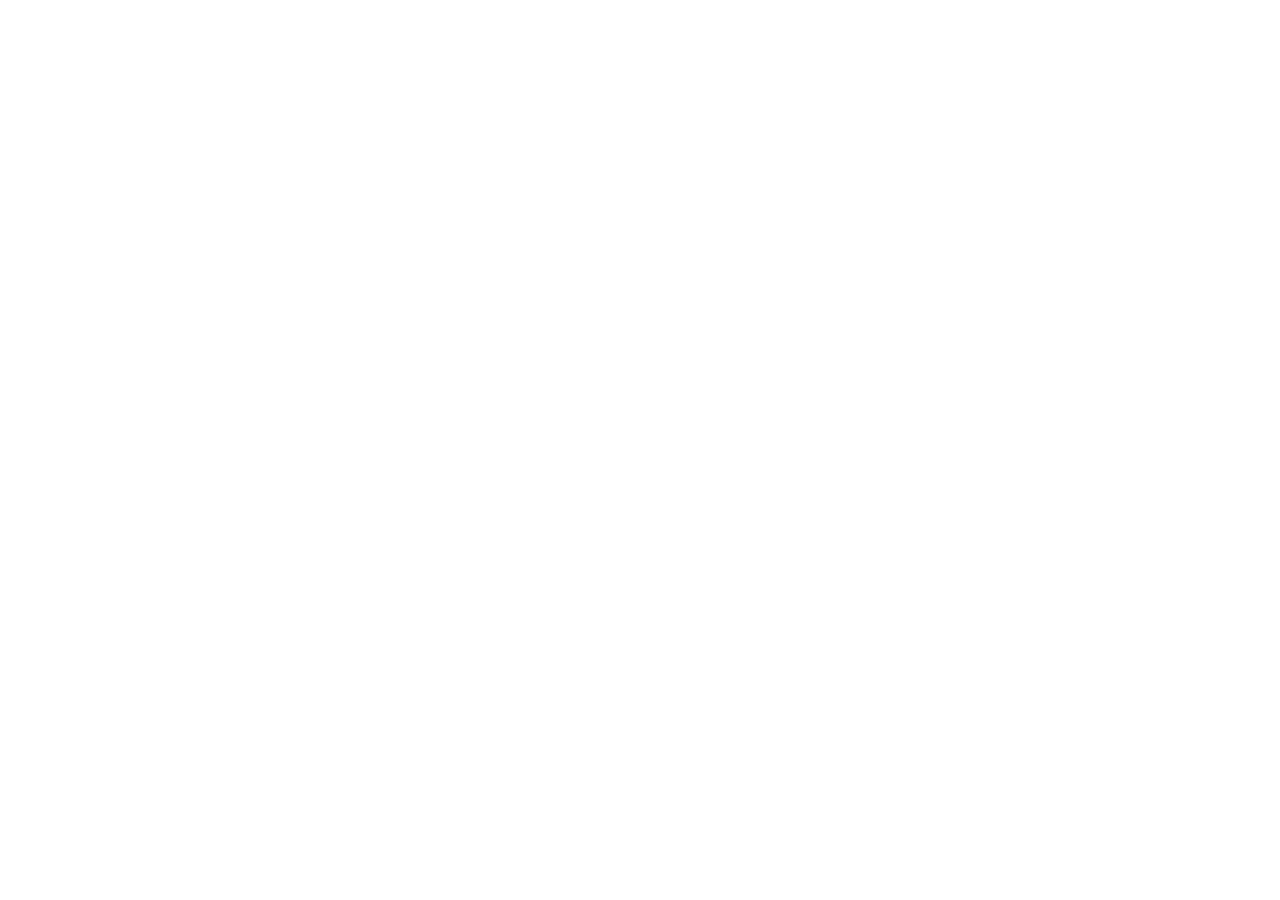
==== src/index.html @ 2e912501 "Make a folder structure and add design files" ====
<!DOCTYPE html>
<html lang="en">
<head>
    <meta charset="UTF-8">
    <meta name="viewport" content="width=device-width, initial-scale=1.0">
    <title>Roshan Bhusal</title>
    <link rel="stylesheet" href="style.css">
</head>
<body>
</body>
</html>
---- src/style.css ----
/* css reset */

*, *::before, *::after {
  box-sizing: border-box;
}

* {
  margin: 0;
}

body {
  line-height: 1.5;
  -webkit-font-smoothing: antialiased;
}

img, picture, video, canvas, svg {
  display: block;
  max-width: 100%;
}

input, button, textarea, select {
  font: inherit;
}

p, h1, h2, h3, h4, h5, h6 {
  overflow-wrap: break-word;
}

#root, #__next {
  isolation: isolate;
}

/* styles */
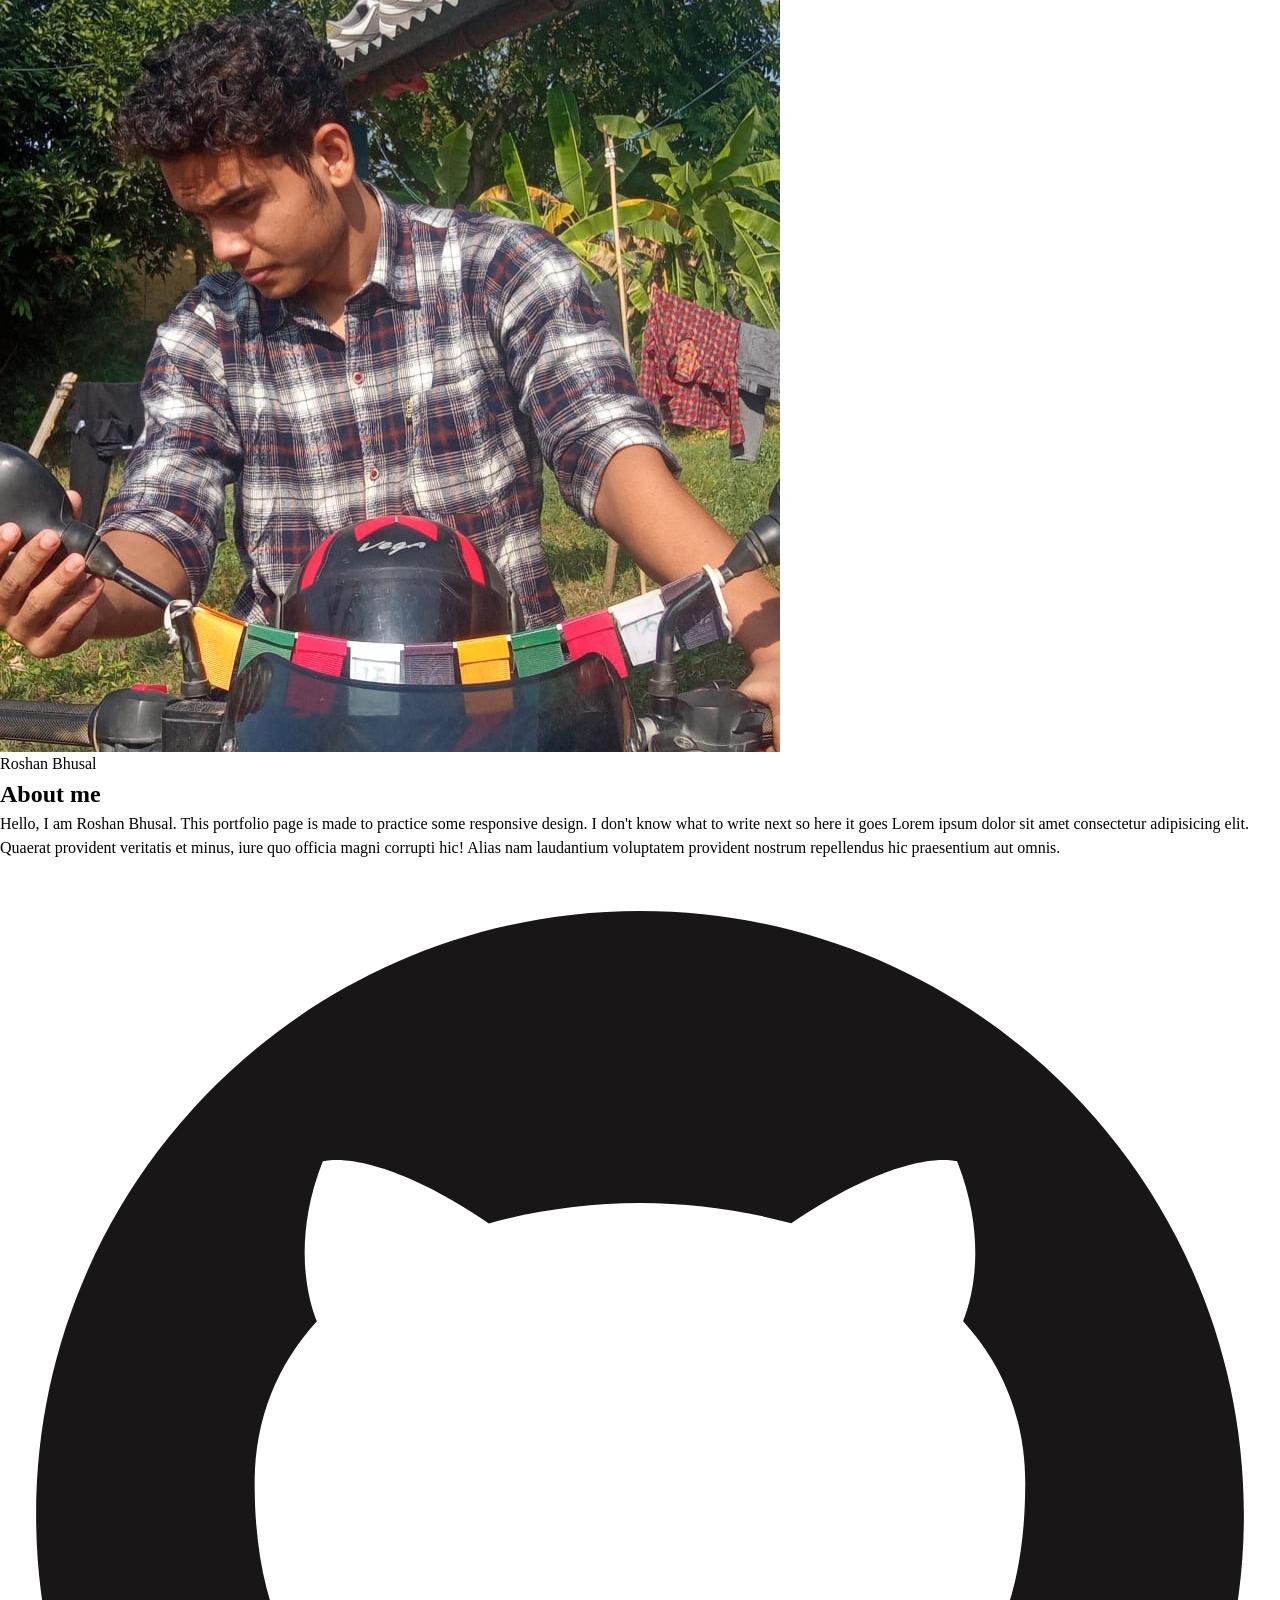
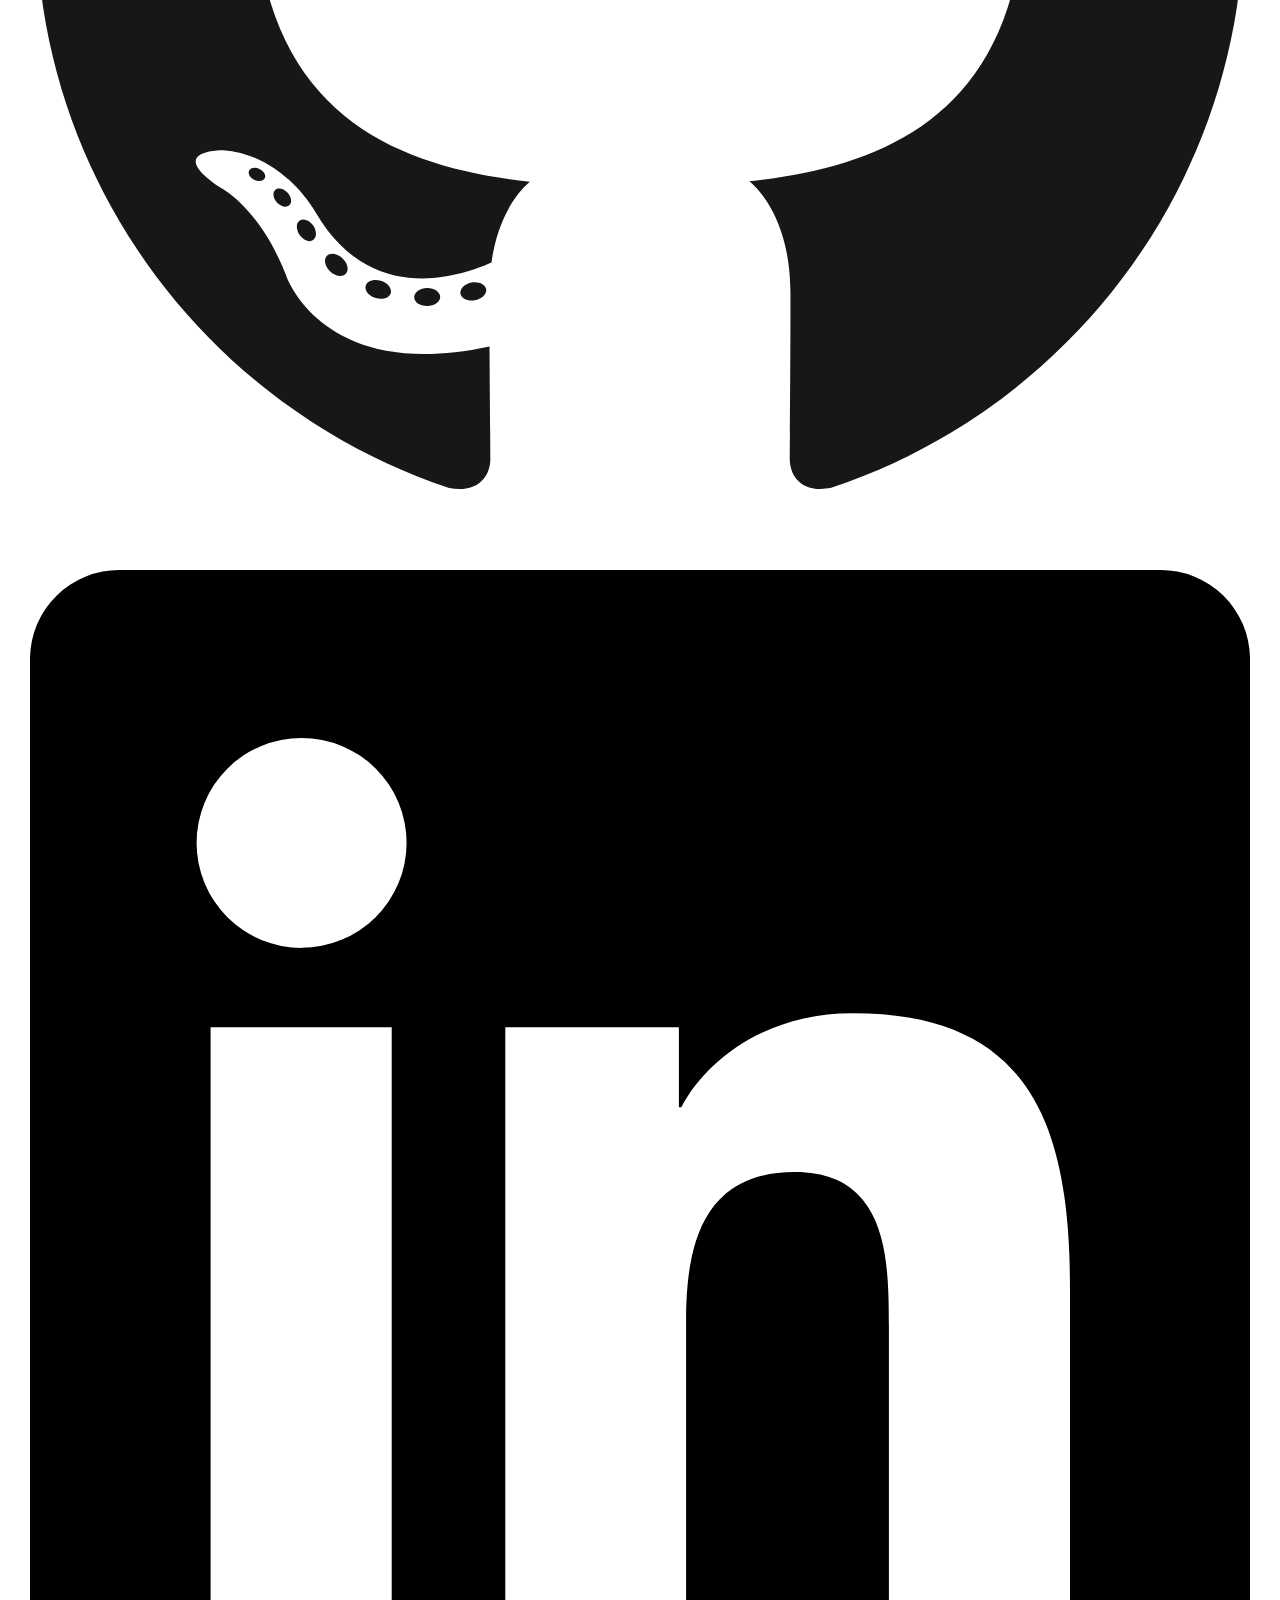
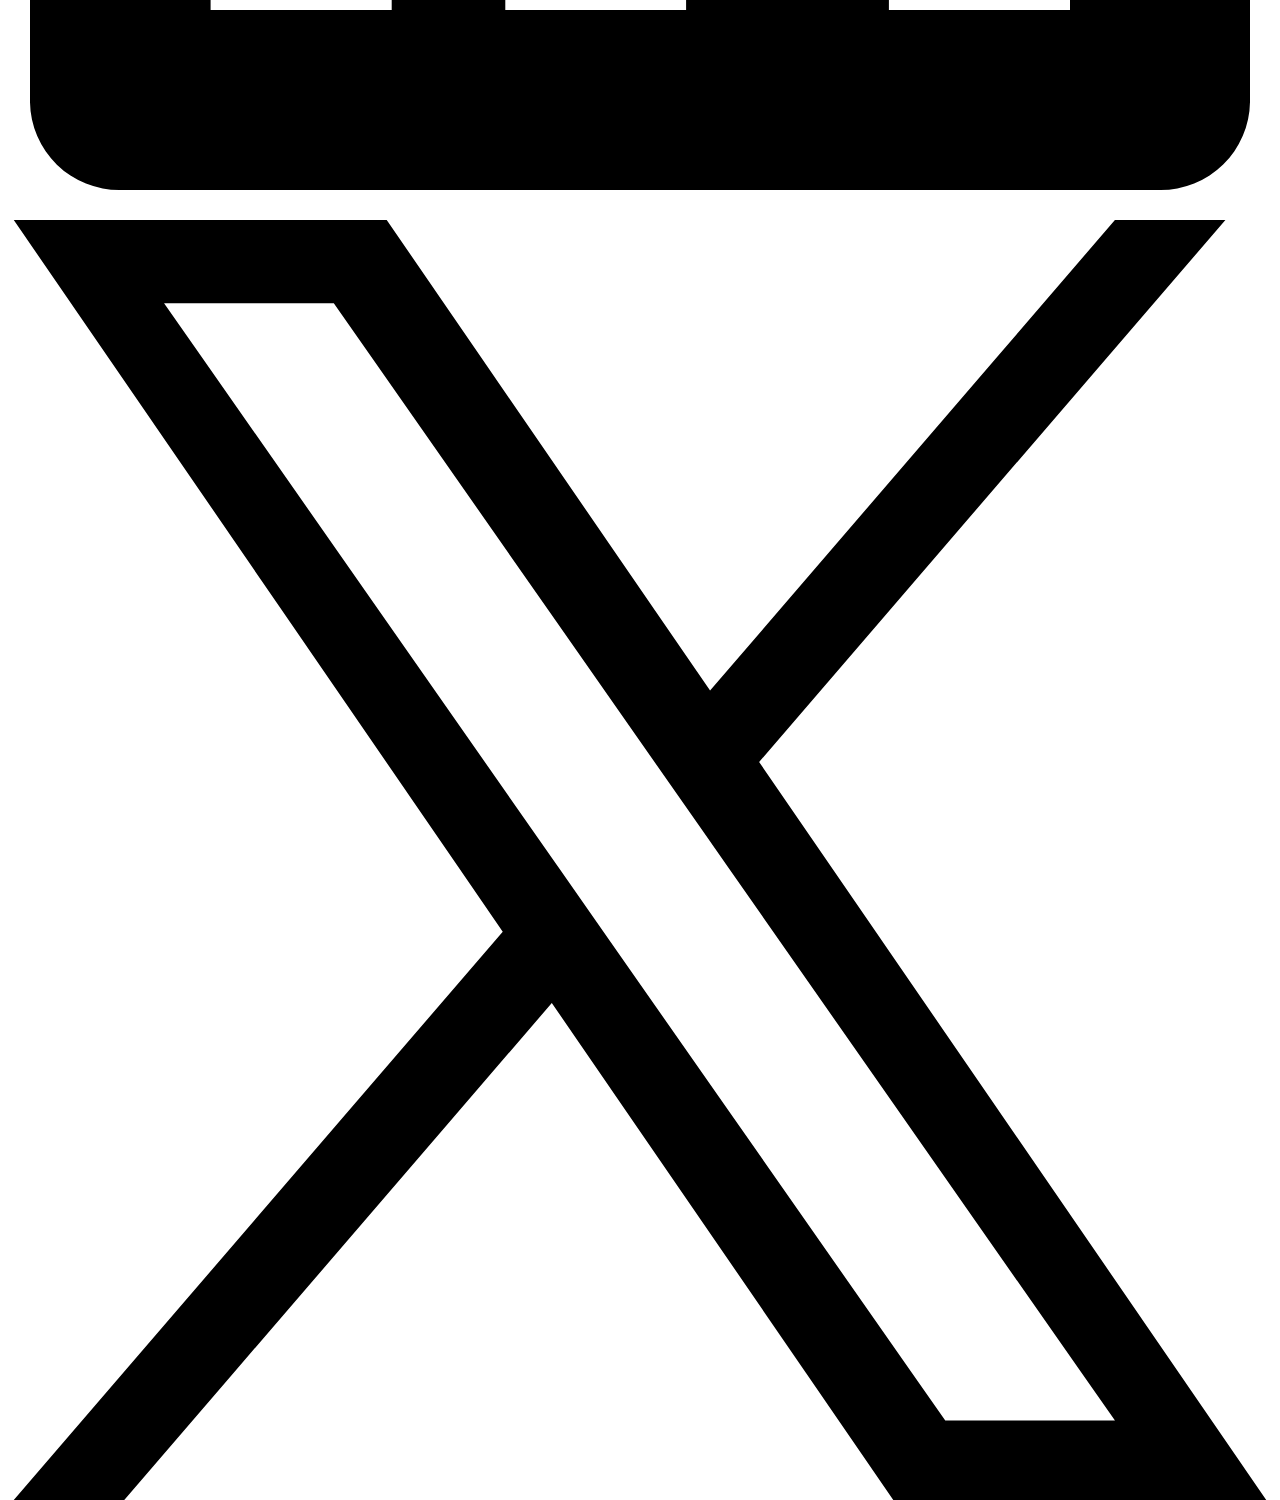
==== commit 18f41c9b: "Give intro-content structure and add needed resources" ====
--- a/src/index.html
+++ b/src/index.html
@@ -1,11 +1,46 @@
 <!DOCTYPE html>
 <html lang="en">
-<head>
-    <meta charset="UTF-8">
-    <meta name="viewport" content="width=device-width, initial-scale=1.0">
+  <head>
+    <meta charset="UTF-8" />
+    <meta name="viewport" content="width=device-width, initial-scale=1.0" />
     <title>Roshan Bhusal</title>
-    <link rel="stylesheet" href="style.css">
-</head>
-<body>
-</body>
-</html>+    <link rel="stylesheet" href="style.css" />
+  </head>
+  <body>
+    <div class="intro-content-wrapper">
+      <section class="intro-content">
+        <figure class="hero-image">
+          <img
+            src="../Images/looking in the mirror 1.jpg"
+            alt="picture of Roshan Bhusal"
+          />
+          <figcaption>Roshan Bhusal</figcaption>
+        </figure>
+        <div class="intro-content-text">
+          <h1>About me</h1>
+          <p class="about-me">
+            Hello, I am Roshan Bhusal. This portfolio page is made to practice
+            some responsive design. I don't know what to write next so here it
+            goes Lorem ipsum dolor sit amet consectetur adipisicing elit.
+            Quaerat provident veritatis et minus, iure quo officia magni
+            corrupti hic! Alias nam laudantium voluptatem provident nostrum
+            repellendus hic praesentium aut omnis.
+          </p>
+          <div class="social-media-links">
+            <a href="https://github.com/robh-01" target="_blank"
+              ><img src="../icons/github_logo.svg" alt=""
+            /></a>
+            <a
+              href="https://www.linkedin.com/in/roshan-bhusal-b150a4256/"
+              target="_blank"
+              ><img src="../icons/linkedin_logo.svg" alt=""
+            /></a>
+            <a href="https://x.com/robh_01" target="_blank">
+              <img src="../icons/X_logo.svg" />
+            </a>
+          </div>
+        </div>
+      </section>
+    </div>
+  </body>
+</html>
--- a/src/style.css
+++ b/src/style.css
@@ -1,6 +1,8 @@
 /* css reset */
 
-*, *::before, *::after {
+*,
+*::before,
+*::after {
   box-sizing: border-box;
 }
 
@@ -13,20 +15,34 @@
   -webkit-font-smoothing: antialiased;
 }
 
-img, picture, video, canvas, svg {
+img,
+picture,
+video,
+canvas,
+svg {
   display: block;
   max-width: 100%;
 }
 
-input, button, textarea, select {
+input,
+button,
+textarea,
+select {
   font: inherit;
 }
 
-p, h1, h2, h3, h4, h5, h6 {
+p,
+h1,
+h2,
+h3,
+h4,
+h5,
+h6 {
   overflow-wrap: break-word;
 }
 
-#root, #__next {
+#root,
+#__next {
   isolation: isolate;
 }
 
